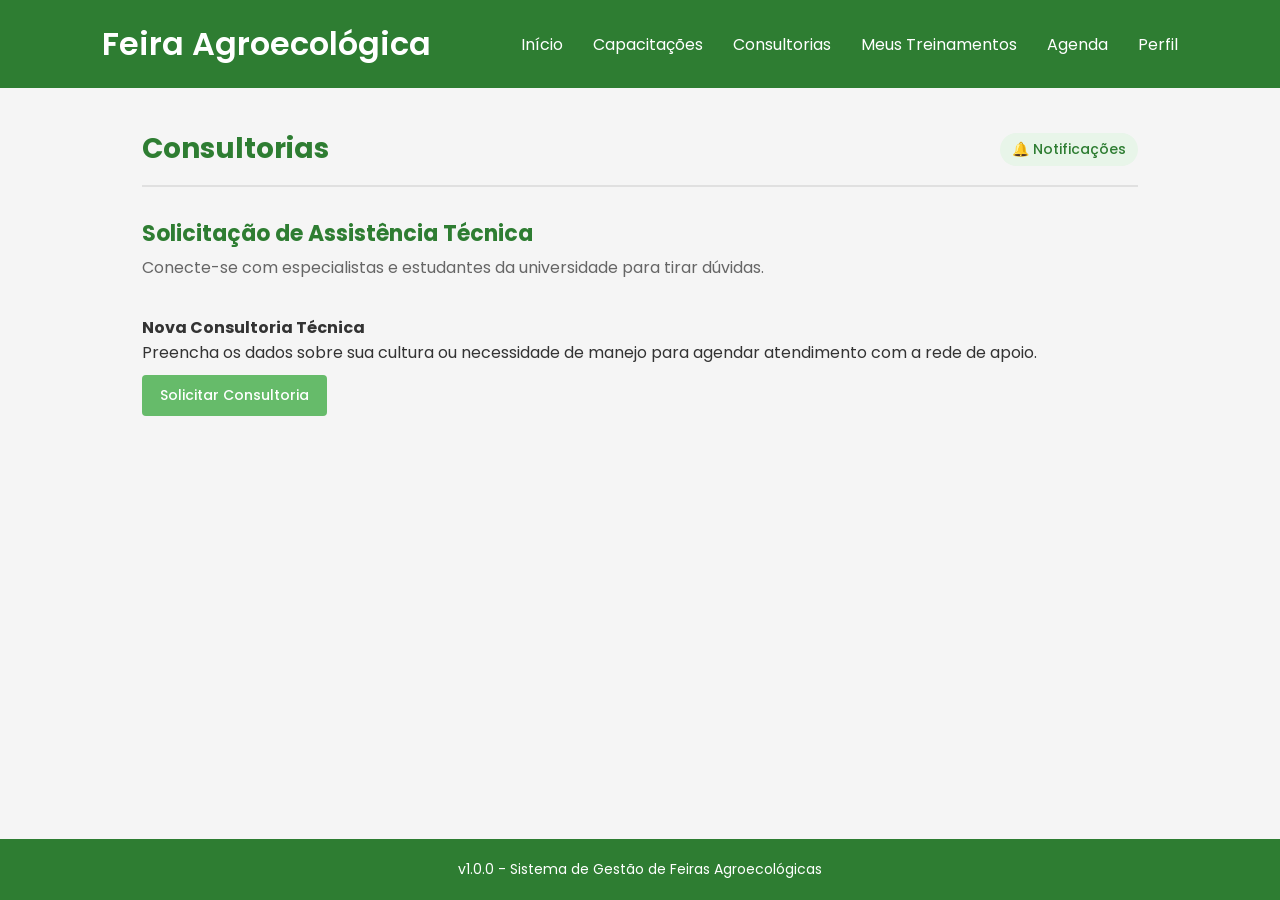
==== paginas/consultorias.html @ d8b7ecd4 "Finaliza estrutura HTML das páginas e estilização responsiva" ====
<!DOCTYPE html>
<html lang="pt-br">
<head>
    <meta charset="UTF-8">
    <meta name="viewport" content="width=device-width, initial-scale=1.0">
    <title>Feira Agroecológica - Consultorias</title>
    <link rel="stylesheet" href="../css/style.css">
    <link rel="preconnect" href="https://fonts.googleapis.com">
    <link rel="preconnect" href="https://fonts.gstatic.com" crossorigin>
    <link href="https://fonts.googleapis.com/css2?family=Poppins:ital,wght@0,100;0,200;0,300;0,400;0,500;0,600;0,700;0,800;0,900;1,100;1,200;1,300;1,400;1,500;1,600;1,700;1,800;1,900&display=swap" rel="stylesheet">
</head>
<body>

    <header class="cabecalho">
        <div class="logo">
            <a href="../index.html">Feira Agroecológica</a>
        </div>
        
        <nav class="navbar"> 
            <ul>
                <li><a href="../index.html">Início</a></li>
                <li><a href="capacitacoes.html">Capacitações</a></li>
                <li><a href="consultorias.html">Consultorias</a></li>
                <li><a href="meus-treinamentos.html">Meus Treinamentos</a></li>
                <li><a href="agenda.html">Agenda</a></li>
                <li><a href="perfil.html">Perfil</a></li>
            </ul>
        </nav>
    </header>

    <main>
        
        <header>
            <h2>Consultorias</h2>
            <span>🔔 Notificações</span>
        </header>

        <section id="boas-vindas">
            <h3>Solicitação de Assistência Técnica</h3>
            <p>Conecte-se com especialistas e estudantes da universidade para tirar dúvidas.</p>
        </section>

        <section>
            <article>
                <h4>Nova Consultoria Técnica</h4>
                <p>Preencha os dados sobre sua cultura ou necessidade de manejo para agendar atendimento com a rede de apoio.</p>
                <button type="button">Solicitar Consultoria</button>
            </article>
        </section>

    </main>

    <footer>
        <p>v1.0.0 - Sistema de Gestão de Feiras Agroecológicas</p>
    </footer>

    <script src="../js/script.js"></script>
</body>
</html>
---- css/style.css ----
@import url('https://fonts.googleapis.com/css2?family=Poppins:ital,wght@0,100;0,200;0,300;0,400;0,500;0,600;0,700;0,800;0,900;1,100;1,200;1,300;1,400;1,500;1,600;1,700;1,800;1,900&display=swap');

* {
    box-sizing: border-box;
    margin: 0;
    padding: 0;
}

body {
    font-family: 'Poppins', sans-serif;
    background-color: #F5F5F5;
    color: #333333;
    display: flex;
    flex-direction: column;
    min-height: 100vh;
}

/* Cabeçalho Principal */
.cabecalho {
    background-color: #2E7D32;
    padding: 20px 8%;
    display: flex;
    align-items: center;
    justify-content: space-between;
}

.logo a {
    color: white;
    text-decoration: none;
    font-size: 32px;
    font-weight: 600;
}

.navbar ul {
    display: flex;
    gap: 30px;
    list-style: none;
}

.navbar a {
    text-decoration: none;
    color: white;
    font-weight: 400;
    transition: opacity 0.2s;
}

.navbar a:hover {
    opacity: 0.8;
}

/* Área Principal */
main {
    flex: 1;
    padding: 40px 8%;
    max-width: 1200px;
    width: 100%;
    margin: 0 auto;
}

/* Cabeçalho interno do Main (Título + Notificações) */
main > header {
    display: flex;
    justify-content: space-between;
    align-items: center;
    margin-bottom: 30px;
    border-bottom: 2px solid #E0E0E0;
    padding-bottom: 15px;
}

main > header h2 {
    color: #2E7D32;
    font-size: 28px;
}

main > header span {
    background-color: #E8F5E9;
    color: #2E7D32;
    padding: 6px 12px;
    border-radius: 20px;
    font-size: 14px;
    font-weight: 500;
}

/* Seções Gerais */
section {
    margin-bottom: 35px;
}

#boas-vindas h3 {
    color: #2E7D32;
    font-size: 22px;
    margin-bottom: 5px;
}

#boas-vindas p {
    color: #666666;
}

/* Resumo Dashboard (Cards Lado a Lado) */
#resumo-dashboard {
    display: flex;
    gap: 20px;
}

#resumo-dashboard article {
    flex: 1;
    background-color: #FFFFFF;
    padding: 20px;
    border-radius: 8px;
    box-shadow: 0 2px 5px rgba(0, 0, 0, 0.05);
    border-left: 5px solid #66BB6A;
    text-align: center;
}

#resumo-dashboard h4 {
    color: #555555;
    font-size: 15px;
    margin-bottom: 10px;
}

#resumo-dashboard p {
    color: #2E7D32;
    font-size: 28px;
    font-weight: 600;
}

/* Próximas Atividades */
#proximas-atividades h3,
#recomendacoes h3 {
    color: #2E7D32;
    font-size: 20px;
    margin-bottom: 15px;
}

#proximas-atividades ul {
    list-style: none;
}

#proximas-atividades li {
    background-color: #FFFFFF;
    padding: 15px;
    margin-bottom: 10px;
    border-radius: 6px;
    border: 1px solid #E0E0E0;
    border-left: 4px solid #2E7D32;
}

/* Recomendações */
#recomendacoes {
    display: flex;
    flex-direction: column;
    gap: 15px;
}

#recomendacoes article {
    background-color: #FFFFFF;
    padding: 15px;
    border-radius: 8px;
    box-shadow: 0 2px 5px rgba(0, 0, 0, 0.05);
    display: flex;
    align-items: center;
    gap: 20px;
}

#recomendacoes img {
    width: 120px;
    height: 80px;
    object-fit: cover;
    border-radius: 4px;
}

#recomendacoes p {
    font-weight: 500;
    color: #333333;
}

/* Imagens Responsivas Globais (Requisito da Atividade) */
img {
    max-width: 100%;
    height: auto;
}

/* Rodapé */
footer {
    background-color: #2E7D32;
    text-align: center;
    padding: 20px;
    font-size: 14px;
    width: 100%;
}

footer p {
    color: white;
    margin: 0;
}

/* Media Query para Responsividade (Celulares e Tablets) */
@media (max-width: 768px) {
    .cabecalho {
        flex-direction: column;
        gap: 15px;
        padding: 20px 15px;
        text-align: center;
    }

    .logo a {
        font-size: 26px;
    }

    .navbar ul {
        flex-direction: column;
        gap: 10px;
    }

    #resumo-dashboard {
        flex-direction: column;
    }

    #recomendacoes article {
        flex-direction: column;
        text-align: center;
    }

    #recomendacoes img {
        width: 100%;
        height: auto;
    }

    main {
        padding: 20px 5%;
    }
}

button, 
input[type="button"], 
input[type="submit"], 
main a[href]:not(.navbar a) {
    display: inline-block;
    background-color: #66BB6A;
    color: white;
    padding: 10px 18px;
    border: none;
    border-radius: 4px;
    text-decoration: none;
    cursor: pointer;
    font-weight: 500;
    margin-top: 10px;
    font-family: 'Poppins', sans-serif;
    font-size: 14px;
}

button:hover, 
input[type="button"]:hover, 
input[type="submit"]:hover, 
main a[href]:not(.navbar a):hover {
    background-color: #2E7D32;
}
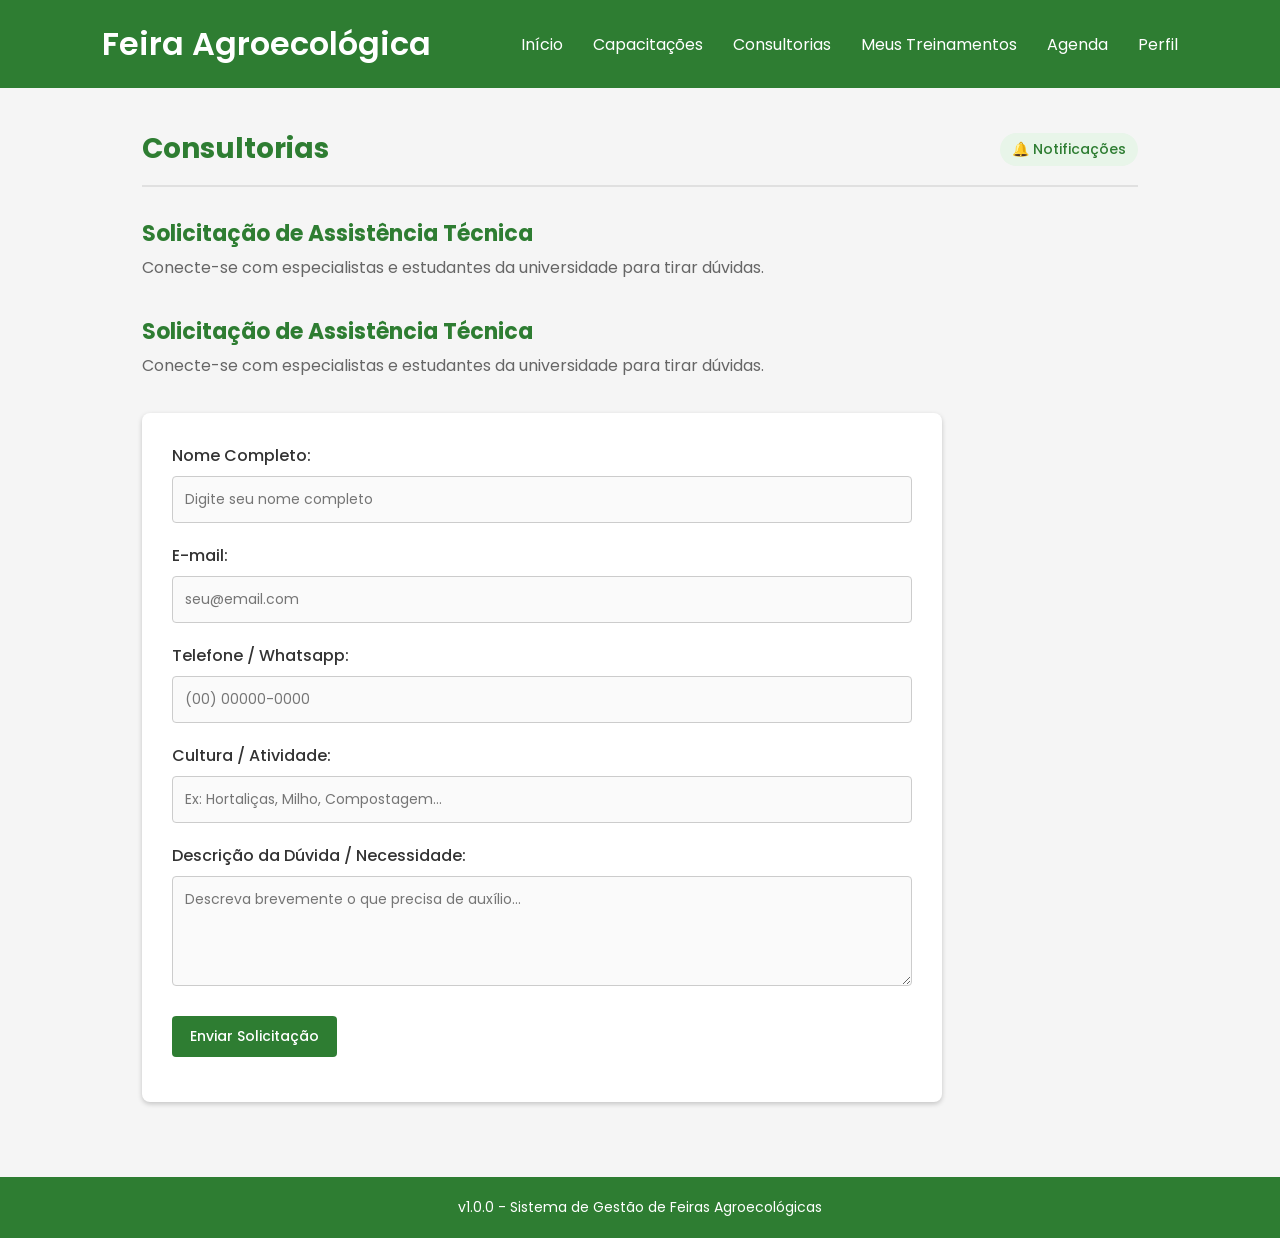
==== commit eccc6088: "Adiciona formulario de solicitacao de consultoria e estilizacao" ====
--- a/paginas/consultorias.html
+++ b/paginas/consultorias.html
@@ -40,13 +40,43 @@
             <p>Conecte-se com especialistas e estudantes da universidade para tirar dúvidas.</p>
         </section>
 
-        <section>
-            <article>
-                <h4>Nova Consultoria Técnica</h4>
-                <p>Preencha os dados sobre sua cultura ou necessidade de manejo para agendar atendimento com a rede de apoio.</p>
-                <button type="button">Solicitar Consultoria</button>
-            </article>
+        <section id="boas-vindas">
+            <h3>Solicitação de Assistência Técnica</h3>
+            <p>Conecte-se com especialistas e estudantes da universidade para tirar dúvidas.</p>
         </section>
+
+        <section id="formulario-consultoria">
+            <form id="formConsultoria">
+                <div class="grupo-formulario">
+                    <label for="nome">Nome Completo:</label>
+                    <input type="text" id="nome" name="nome" placeholder="Digite seu nome completo">
+                </div>
+
+                <div class="grupo-formulario">
+                    <label for="email">E-mail:</label>
+                    <input type="email" id="email" name="email" placeholder="seu@email.com">
+                </div>
+
+                <div class="grupo-formulario">
+                    <label for="telefone">Telefone / Whatsapp:</label>
+                    <input type="tel" id="telefone" name="telefone" placeholder="(00) 00000-0000">
+                </div>
+
+                <div class="grupo-formulario">
+                    <label for="cultura">Cultura / Atividade:</label>
+                    <input type="text" id="cultura" name="cultura" placeholder="Ex: Hortaliças, Milho, Compostagem...">
+                </div>
+
+                <div class="grupo-formulario">
+                    <label for="mensagem">Descrição da Dúvida / Necessidade:</label>
+                    <textarea id="mensagem" name="mensagem" rows="4" placeholder="Descreva brevemente o que precisa de auxílio..."></textarea>
+                </div>
+
+                <button type="submit">Enviar Solicitação</button>
+                <p id="mensagemFeedback" class="feedback" style="margin-top: 15px; font-weight: 500;"></p>
+            </form>
+        </section>
+       
 
     </main>
 
--- a/css/style.css
+++ b/css/style.css
@@ -15,7 +15,6 @@
     min-height: 100vh;
 }
 
-/* Cabeçalho Principal */
 .cabecalho {
     background-color: #2E7D32;
     padding: 20px 8%;
@@ -48,7 +47,6 @@
     opacity: 0.8;
 }
 
-/* Área Principal */
 main {
     flex: 1;
     padding: 40px 8%;
@@ -57,7 +55,6 @@
     margin: 0 auto;
 }
 
-/* Cabeçalho interno do Main (Título + Notificações) */
 main > header {
     display: flex;
     justify-content: space-between;
@@ -81,7 +78,6 @@
     font-weight: 500;
 }
 
-/* Seções Gerais */
 section {
     margin-bottom: 35px;
 }
@@ -96,7 +92,6 @@
     color: #666666;
 }
 
-/* Resumo Dashboard (Cards Lado a Lado) */
 #resumo-dashboard {
     display: flex;
     gap: 20px;
@@ -107,7 +102,7 @@
     background-color: #FFFFFF;
     padding: 20px;
     border-radius: 8px;
-    box-shadow: 0 2px 5px rgba(0, 0, 0, 0.05);
+    box-shadow: 0 2px 5px rgba(0, 0, 0, 0.02);
     border-left: 5px solid #66BB6A;
     text-align: center;
 }
@@ -124,7 +119,6 @@
     font-weight: 600;
 }
 
-/* Próximas Atividades */
 #proximas-atividades h3,
 #recomendacoes h3 {
     color: #2E7D32;
@@ -145,7 +139,6 @@
     border-left: 4px solid #2E7D32;
 }
 
-/* Recomendações */
 #recomendacoes {
     display: flex;
     flex-direction: column;
@@ -156,7 +149,7 @@
     background-color: #FFFFFF;
     padding: 15px;
     border-radius: 8px;
-    box-shadow: 0 2px 5px rgba(0, 0, 0, 0.05);
+    box-shadow: 0 2px 5px rgba(0, 0, 0, 0.02);
     display: flex;
     align-items: center;
     gap: 20px;
@@ -174,13 +167,11 @@
     color: #333333;
 }
 
-/* Imagens Responsivas Globais (Requisito da Atividade) */
 img {
     max-width: 100%;
     height: auto;
 }
 
-/* Rodapé */
 footer {
     background-color: #2E7D32;
     text-align: center;
@@ -194,7 +185,6 @@
     margin: 0;
 }
 
-/* Media Query para Responsividade (Celulares e Tablets) */
 @media (max-width: 768px) {
     .cabecalho {
         flex-direction: column;
@@ -249,9 +239,49 @@
     font-size: 14px;
 }
 
-button:hover, 
-input[type="button"]:hover, 
-input[type="submit"]:hover, 
-main a[href]:not(.navbar a):hover {
+button, 
+input[type="button"], 
+input[type="submit"], 
+main a[href]:not(.navbar a) {
     background-color: #2E7D32;
+}
+
+/* Estilização do Formulário de Consultorias */
+#formulario-consultoria {
+    background-color: #FFFFFF;
+    padding: 30px;
+    border-radius: 8px;
+    box-shadow: 0 2px 5px rgba(0, 0, 0, 0.2);
+    max-width: 800px;
+}
+
+.grupo-formulario {
+    margin-bottom: 20px;
+    display: flex;
+    flex-direction: column;
+}
+
+.grupo-formulario label {
+    font-weight: 500;
+    margin-bottom: 8px;
+    color: #333333;
+}
+
+.grupo-formulario input,
+.grupo-formulario textarea {
+    padding: 12px;
+    border: 1px solid #CCCCCC;
+    border-radius: 4px;
+    font-family: 'Poppins', sans-serif;
+    font-size: 14px;
+    color: #333333;
+    background-color: #FAFAFA;
+    transition: border-color 0.2s;
+}
+
+.grupo-formulario input:focus,
+.grupo-formulario textarea:focus {
+    outline: none;
+    border-color: #2E7D32;
+    background-color: #FFFFFF;
 }
